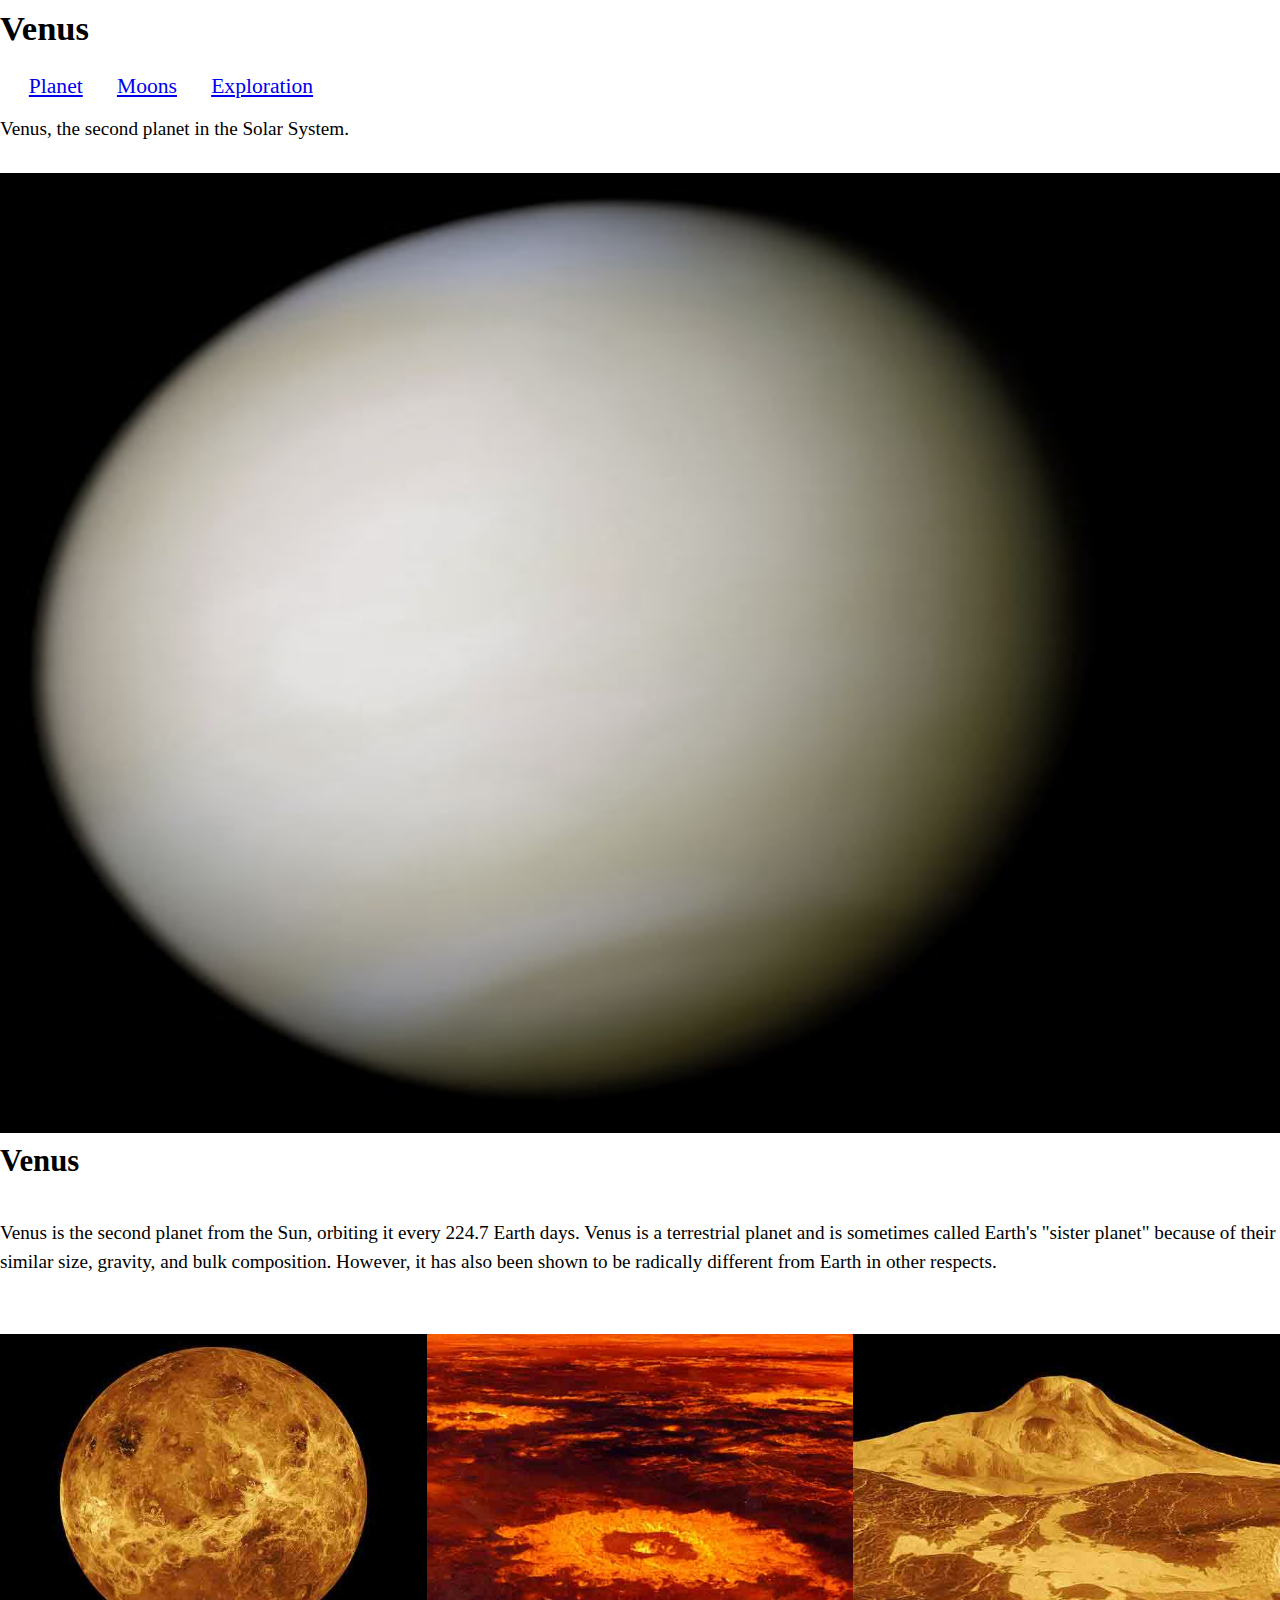
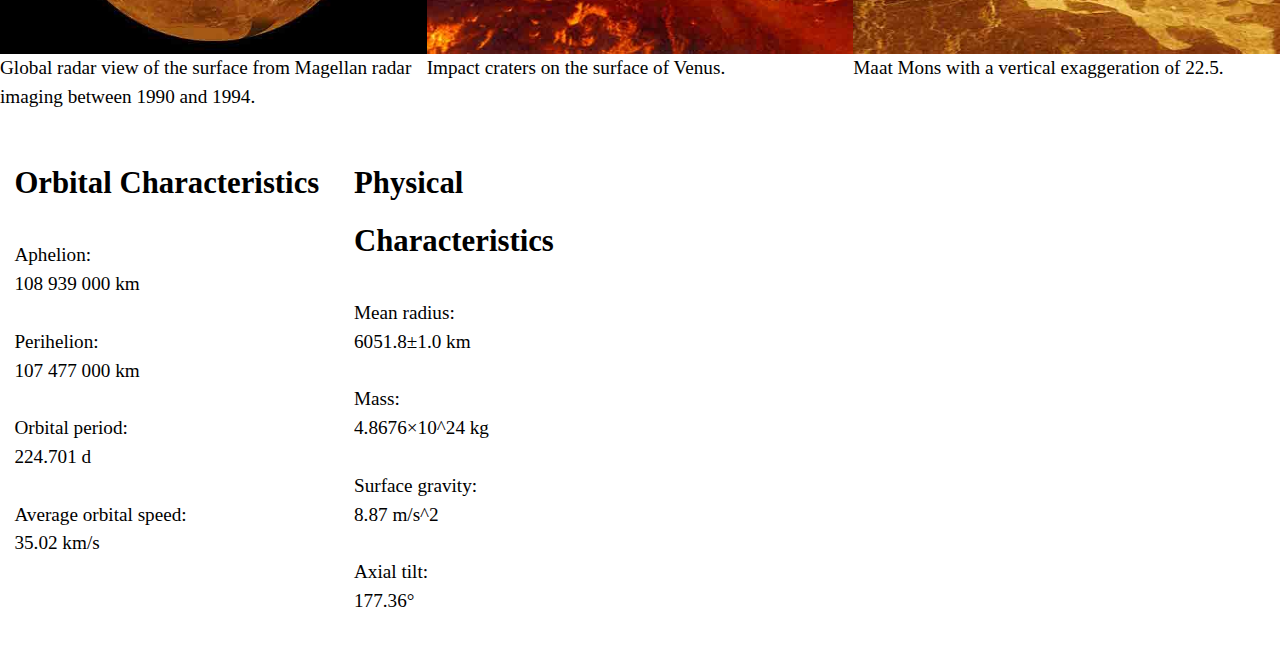
==== index.html @ 6a16e91c "Changed the name of the html" ====
<!DOCTYPE html>
<html lang="en-ca">
<head>
  <meta charset="utf-8">
    <title>CSS Modules</title>
    <meta name="viewport" content="width=device-width, inital-scale=1">
    <meta name="handheldfriendly" content="true">
    <meta name="mobileoptimized" content="240">
    <meta name="viewport" content="width=device-width, inital-scale=">
    <link href="css/module.css" rel="stylesheet">
    <link href="css/grid.css" rel="stylesheet">
    <link href="css/type.css" rel="stylesheet">
    <link href="css/main.css" rel="stylesheet">
</head>
<body>

<header class="grid background-color">
  <div class="unit xs-1">
    <h1 class="push-0">Venus</h1>
  </div>
  <nav class="unit xs-1">
    <ol class="list-group mega island-1-2 push-0">
      <li><a href="#" class="a-background-color island-1-2">Planet</a></li>
      <li><a href="#" class="a-background-color island-1-2">Moons</a></li>
      <li><a href="#" class="a-background-color island-1-2">Exploration</a></li>
    </ol>
  </nav>
</header>

<div class="grid">
  <div class="unit">
    <p>Venus, the second planet in the Solar System.</p>
  </div>
</div>

<div class="grid">
<div class="unit xs-1 s-1 ">
    <div class="embed embed--4by3">
      <img class="embed__item" src="images/venus.jpg" alt="">
    </div>
    <div class="unit">
      <h2>Venus</h2>
      <p class="kilo push-2">Venus is the second planet from the Sun, orbiting it every 224.7 Earth days. Venus is a terrestrial planet and is sometimes called Earth's "sister planet" because of their similar size, gravity, and bulk composition. However, it has also been shown to be radically different from Earth in other respects.</p>
    </div>
</div>




<div class="grid third-background-color">


  <div class="unit xs-1 s-1 m-1-3 b-1-3">
    <figure>
      <div class="embed embed--4by3">
        <img class="embed__item" src="images/venus-1.jpg" alt="">
      </div>
      <figcaption class="">Global radar view of the surface from Magellan radar imaging between 1990 and 1994.</figcaption>
    </figure>
  </div>

  <div class="unit xs-1 s-1 m-1-3 b-1-3">
    <figure>
      <div class="embed embed--4by3">
        <img class="embed__item" src="images/venus-2.jpg" alt="">
      </div>
      <figcaption class="">Impact craters on the surface of Venus.</figcaption>
    </figure>
  </div>

  <div class="unit xs-1 s-1 m-1-3 b-1-3">
    <figure>
      <div class="embed embed--4by3">
        <img class="embed__item" src="images/venus-3.jpg" alt="">
      </div>
      <figcaption class="">Maat Mons with a vertical exaggeration of 22.5.</figcaption>
    </figure>
  </div>
</div>


<div class="grid second-background-color ">
  <div class="unit gutter-1-2 xs-1 s-1 m-1 b-1-2">
    <h2 class="peta pad-top-half">Orbital Characteristics</h2>
    <dt>Aphelion:</dt><dd>108 939 000 km</dd>
    <dt>Perihelion:</dt><dd>107 477 000 km</dd>
    <dt>Orbital period:</dt><dd>224.701 d</dd>
    <dt>Average orbital speed:</dt><dd>35.02 km/s</dd>
  </div>
  <div class="unit gutter-1-2 xs-1 s-1 m-1 b-1-2">
    <h2 class="peta pad-top-half">Physical Characteristics</h2>
    <dt>Mean radius:</dt><dd>6051.8±1.0 km</dd>
    <dt>Mass:</dt><dd>4.8676×10^24 kg</dd>
    <dt>Surface gravity:</dt><dd>8.87 m/s^2</dd>
    <dt>Axial tilt:</dt><dd>177.36°</dd>
  </div>
</div>


</body>
</html>
---- css/module.css ----
/*!
 * Modulifier || Code released under the UNLICENSE
 * Code under other copyrights & licenses listed below.
 * http://modulifier.web-dev.tools/#responsive;images;list-group;embed;media-object;accessibility;print
 */

@-moz-viewport { width: device-width; scale: 1; }
@-ms-viewport { width: device-width; scale: 1; }
@-o-viewport { width: device-width; scale: 1; }
@-webkit-viewport { width: device-width; scale: 1; }
@viewport { width: device-width; scale: 1; }

html {
  box-sizing: border-box;
  -moz-text-size-adjust: 100%;
  -ms-text-size-adjust: 100%;
  -webkit-text-size-adjust: 100%;
  text-size-adjust: 100%;
}

*, *::before, *::after {
  box-sizing: inherit;
}

body {
  margin: 0;
}

article, aside, details, figcaption, figure,
footer, header, main, menu, nav, section, summary {
  display: block;
}

audio, canvas, progress, video {
  display: inline-block;
  vertical-align: baseline;
}

template {
  display: none;
}

img {
  border: 0;
}

.img-flex {
  display: block;
  width: 100%;
}

svg:not(:root) {
  overflow: hidden;
}

svg {
  fill: currentColor;
  stroke: currentColor;
}

.image-replacement, .ir {
  overflow: hidden;
  direction: ltr;
  text-align: left;
  text-indent: 100%;
  white-space: nowrap;
}

.list-group {
  padding-left: 0;
  list-style-type: none;
}

.list-group > dd {
  margin-left: 0;
}

.list-group--inline::before,
.list-group--inline::after {
  content: "";
  display: table;
}

.list-group--inline::after {
  clear: both;
}

.list-group--inline > li {
  display: inline-block;
}

.list-group--inline > dt {
  clear: left;
  float: left;
  width: 11em;
}

.list-group--inline > dd {
  float: left;
  min-width: 12em;
}

.embed {
  margin-left: 0;
  margin-right: 0;
  overflow: hidden;
  position: relative;
  width: 100%;
}

.embed--1by1 {
  padding-top: 100%; /* Square */
}

.embed--4by3 {
  padding-top: 75%; /* Traditional TV/computer screens */
}

.embed--iso216 {
  padding-top: 70.92%; /* A-standard paper sizes */
}

.embed--3by2 {
  padding-top: 66.6%; /* Classic 35 mm film & most digital photos, landscape */
}

.embed--2by3 {
  padding-top: 150%; /* Classic 35 mm film & most digital photos, portrait */
}

.embed--golden {
  padding-top: 61.8%; /* The Golden Ratio */
}

.embed--16by9 {
  padding-top: 56.25%; /* HD TV */
}

.embed--185by100 {
  padding-top: 54.05%; /* Common widescreen cinema */
}

.embed--24by10 {
  padding-top: 41.667%; /* Widescreen cinema: 2.4:1 */;
}

.embed--3by1 {
  padding-top: 33.3333%; /* Panorama photos */
}

.embed--4by1 {
  padding-top: 25%; /* Polyvision */
}

.embed__item {
  height: 100%;
  left: 0;
  position: absolute;
  top: 0;
  width: 100%;
}

.media {
  overflow: hidden;
}

.media__img {
  float: left;
}

.media__img--reversed {
  float: right;
}

.media__img--stacked {
  float: none;
}

.media__body {
  overflow: hidden;
  min-width: 12em; /* Slightly less than 200px, responsiveness built in */
}

a:hover, a:active {
  outline: none;
}

a:focus, [tabindex="0"]:focus,
input:focus, textarea:focus, button:focus {
  outline: 3px solid #000;
  outline-offset: 3px;
}

.skip-links {
  margin: 0;
  padding: 0;
  list-style-type: none;
}

.skip-links a {
  padding: 0.5em 0.75em;
  position: absolute;
  top: -3em;
  z-index: 10000; /* To make sure they're always on top */
  background-color: #000;
  color: #fff;
  font-size: 1.125rem;
  font-weight: bold;
  text-decoration: none;
}

.skip-links a:focus {
  top: 0;
}

.print-only {
  display: none;
  visibility: hidden;
}

@media print {

  .no-print {
    display: none;
    visibility: hidden;
  }

  .print-only {
    display: block;
    visibility: visible;
  }

  /*!
   * (c) HTML5 Boilerplate || MIT License
   *     https://html5boilerplate.com/
   */

  *, *:before, *:after, *:first-letter, *:first-line {
    background: none transparent !important;
    color: #000 !important;
    box-shadow: none !important;
    text-shadow: none !important;
  }

  a, a:visited {
    text-decoration: underline;
  }

  a[href]:after {
    content: " (" attr(href) ")";
  }

  abbr[title]:after {
    content: " (" attr(title) ")";
  }

  a[href^="#"]:after,
  a[href^="javascript:"]:after {
    content: "";
  }

  pre, blockquote {
    page-break-inside: avoid;
  }

  thead {
    display: table-header-group;
  }

  tr, img {
    page-break-inside: avoid;
  }

  p, h1, h2, h3, h4, h5, h6 {
    orphans: 3;
    widows: 3;
  }

  h1, h2, h3, h4, h5, h6 {
    page-break-after: avoid;
  }

  /*! End HTML5 Boilerplate code */
}
---- css/grid.css ----
/*
  Gridifier || Code released under the UNLICENSE
  http://gridifier.web-dev.tools/#xs,4,0,0,0;s,4,25,0,0;m,4,38,1,1;b,4,60,1,1
*/

.grid {
  margin: 0;
  padding: 0;
  letter-spacing: -0.31em;
  text-rendering: optimizespeed;
  display: -webkit-flex;
  -webkit-flex-flow: row wrap;
  display: -ms-flexbox;
  -ms-flex-flow: row wrap;
  display: flex;
  flex-flow: row wrap;
}

.grid-bottom {
  -webkit-align-items: flex-end;
  -ms-align-items: flex-end;
  align-items: flex-end;
}

.grid-middle {
  -webkit-align-items: center;
  -ms-align-items: center;
  align-items: center;
}

.grid-stretch {
  -webkit-align-items: stretch;
  -ms-align-items: stretch;
  align-items: stretch;
}

.opera-only :-o-prefocus, .grid {
  word-spacing: -0.43em;
}

.unit {
  letter-spacing: normal;
  text-rendering: auto;
  vertical-align: top;
  word-spacing: normal;
  display: inline-block;
  visibility: visible;
}

.grid-bottom .unit {
  vertical-align: bottom;
}

.grid-middle .unit {
  vertical-align: middle;
}

[class*="unit-push-"],
[class*="unit-pull-"] {
  position: relative;
}

.unit-xs-hidden {
  display: none;
  visibility: hidden;
}

.unit-xs-centered {
  margin: 0 auto;
}

.unit-xs-1, .xs-1 {
  display: block;
  visibility: visible;
  width: 100%;
}

.unit-xs-1-2, .xs-1-2 {
  width: 50.0000%;
}

.unit-xs-1-3, .xs-1-3 {
  width: 33.3333%;
}

.unit-xs-2-3, .xs-2-3 {
  width: 66.6667%;
}

.unit-xs-1-4, .xs-1-4 {
  width: 25.0000%;
}

.unit-xs-3-4, .xs-3-4 {
  width: 75.0000%;
}

.unit-xs-1-2,.xs-1-2,.unit-xs-1-3,.xs-1-3,.unit-xs-2-3,.xs-2-3,.unit-xs-1-4,.xs-1-4,.unit-xs-3-4,.xs-3-4 {
  display: inline-block;
  visibility: visible;
}

@media only screen and (min-width: 25em) {

.unit-s-hidden {
  display: none;
  visibility: hidden;
}

.unit-s-centered {
  margin: 0 auto;
}

.unit-s-1, .s-1 {
  display: block;
  visibility: visible;
  width: 100%;
}

.unit-s-1-2, .s-1-2 {
  width: 50.0000%;
}

.unit-s-1-3, .s-1-3 {
  width: 33.3333%;
}

.unit-s-2-3, .s-2-3 {
  width: 66.6667%;
}

.unit-s-1-4, .s-1-4 {
  width: 25.0000%;
}

.unit-s-3-4, .s-3-4 {
  width: 75.0000%;
}

.unit-s-1-2,.s-1-2,.unit-s-1-3,.s-1-3,.unit-s-2-3,.s-2-3,.unit-s-1-4,.s-1-4,.unit-s-3-4,.s-3-4 {
  display: inline-block;
  visibility: visible;
}

}

@media only screen and (min-width: 38em) {

.unit-m-hidden {
  display: none;
  visibility: hidden;
}

.unit-m-centered {
  margin: 0 auto;
}

.unit-m-1, .m-1 {
  display: block;
  visibility: visible;
  width: 100%;
}

.unit-offset-m-0 {
  margin-left: 0;
}

.unit-push-m-0,
.unit-pull-m-0 {
  left: 0;
}

.unit-m-1-2, .m-1-2 {
  width: 50.0000%;
}

.unit-offset-m-1-2 {
  margin-left: 50.0000%;
}

.unit-push-m-1-2 {
  left: 50.0000%;
}

.unit-pull-m-1-2 {
  left: -50.0000%;
}

.unit-m-1-3, .m-1-3 {
  width: 33.3333%;
}

.unit-offset-m-1-3 {
  margin-left: 33.3333%;
}

.unit-push-m-1-3 {
  left: 33.3333%;
}

.unit-pull-m-1-3 {
  left: -33.3333%;
}

.unit-m-2-3, .m-2-3 {
  width: 66.6667%;
}

.unit-offset-m-2-3 {
  margin-left: 66.6667%;
}

.unit-push-m-2-3 {
  left: 66.6667%;
}

.unit-pull-m-2-3 {
  left: -66.6667%;
}

.unit-m-1-4, .m-1-4 {
  width: 25.0000%;
}

.unit-offset-m-1-4 {
  margin-left: 25.0000%;
}

.unit-push-m-1-4 {
  left: 25.0000%;
}

.unit-pull-m-1-4 {
  left: -25.0000%;
}

.unit-m-3-4, .m-3-4 {
  width: 75.0000%;
}

.unit-offset-m-3-4 {
  margin-left: 75.0000%;
}

.unit-push-m-3-4 {
  left: 75.0000%;
}

.unit-pull-m-3-4 {
  left: -75.0000%;
}

.unit-m-1-2,.m-1-2,.unit-m-1-3,.m-1-3,.unit-m-2-3,.m-2-3,.unit-m-1-4,.m-1-4,.unit-m-3-4,.m-3-4 {
  display: inline-block;
  visibility: visible;
}

}

@media only screen and (min-width: 60em) {

.unit-b-hidden {
  display: none;
  visibility: hidden;
}

.unit-b-centered {
  margin: 0 auto;
}

.unit-b-1, .b-1 {
  display: block;
  visibility: visible;
  width: 100%;
}

.unit-offset-b-0 {
  margin-left: 0;
}

.unit-push-b-0,
.unit-pull-b-0 {
  left: 0;
}

.unit-b-1-2, .b-1-2 {
  width: 50.0000%;
}

.unit-offset-b-1-2 {
  margin-left: 50.0000%;
}

.unit-push-b-1-2 {
  left: 50.0000%;
}

.unit-pull-b-1-2 {
  left: -50.0000%;
}

.unit-b-1-3, .b-1-3 {
  width: 33.3333%;
}

.unit-offset-b-1-3 {
  margin-left: 33.3333%;
}

.unit-push-b-1-3 {
  left: 33.3333%;
}

.unit-pull-b-1-3 {
  left: -33.3333%;
}

.unit-b-2-3, .b-2-3 {
  width: 66.6667%;
}

.unit-offset-b-2-3 {
  margin-left: 66.6667%;
}

.unit-push-b-2-3 {
  left: 66.6667%;
}

.unit-pull-b-2-3 {
  left: -66.6667%;
}

.unit-b-1-4, .b-1-4 {
  width: 25.0000%;
}

.unit-offset-b-1-4 {
  margin-left: 25.0000%;
}

.unit-push-b-1-4 {
  left: 25.0000%;
}

.unit-pull-b-1-4 {
  left: -25.0000%;
}

.unit-b-3-4, .b-3-4 {
  width: 75.0000%;
}

.unit-offset-b-3-4 {
  margin-left: 75.0000%;
}

.unit-push-b-3-4 {
  left: 75.0000%;
}

.unit-pull-b-3-4 {
  left: -75.0000%;
}

.unit-b-1-2,.b-1-2,.unit-b-1-3,.b-1-3,.unit-b-2-3,.b-2-3,.unit-b-1-4,.b-1-4,.unit-b-3-4,.b-3-4 {
  display: inline-block;
  visibility: visible;
}

}

.unit-content-distribute {
  display: -ms-flexbox;
  display: -webkit-flex;
  display: flex;
  -ms-flex-direction: column;
  -webkit-flex-direction: column;
  flex-direction: column;
  -ms-flex-pack: justify;
  -webkit-justify-content: space-between;
  justify-content: space-between;
}

.content-fill {
  -ms-flex-grow: 2;
  -webkit-flex-grow: 2;
  flex-grow: 2;
  max-width: 100%; /* @bugfix: IE 10, 11 */
}

.content-shrink {
  -ms-align-self: center;
  -webkit-align-self: center;
  align-self: center;
}
---- css/type.css ----
/*
  Typografier || Code released under the UNLICENSE
  http://typografier.web-dev.tools/#0,100,1.3,1.067;38,110,1.4,1.125;60,120,1.5,1.125;90,130,1.5,1.125
*/

html {
  font-size: 100%;
  line-height: 1.3;
}

a {
  background-color: transparent;
}

sub, sup {
  font-size: 75%;
  line-height: 1px;
  position: relative;
  vertical-align: baseline;
}

sup {
  top: -0.5em;
}

sub {
  bottom: -0.25em;
}

pre, code, kbd, samp {
  font-size: 100%;
}

abbr[title] {
  border-bottom: 1px dotted;
  text-decoration: none;
}

b, strong {
  font-weight: bold;
}

dfn, caption {
  font-style: italic;
}

hr {
  border: 0;
  border-top: 1px solid;
  height: 0;
}

table {
  border-collapse: collapse;
  border-spacing: 0;
  width: 100%;
}

th, td {
  border-bottom: 1px solid;
  text-align: left;
}

thead th {
  vertical-align: bottom;
}

.text-left {
  text-align: left;
}

.text-right {
  text-align: right;
}

.text-center {
  text-align: center;
}

.normal {
  font-weight: normal;
}

.bold {
  font-weight: bold;
}

.italic {
  font-style: italic;
}

h1, h2, h3, h4, h5, h6,
p, ul, ol, dl, dd, figure,
blockquote, details, hr,
fieldset, pre, table {
  margin: 0 0 1.3rem;
}

.yotta {
  font-size: 1.5745rem;
  line-height: 1.6513;
}

.zetta {
  font-size: 1.4757rem;
  line-height: 1.7619;
}

h1, .exa {
  font-size: 1.3830rem;
  line-height: 1.8800;
}

h2, .peta {
  font-size: 1.2962rem;
  line-height: 1.0030;
}

h3, .tera {
  font-size: 1.2148rem;
  line-height: 1.0702;
}

h4, .giga {
  font-size: 1.1385rem;
  line-height: 1.1419;
}

h5, .mega {
  font-size: 1.0670rem;
  line-height: 1.2184;
}

h6, .kilo, input, textarea {
  font-size: 1.0000rem;
  line-height: 1.3000;
}

small, .milli {
  font-size: 0.9372rem;
  line-height: 1.3871;
}

.micro {
  font-size: 0.8784rem;
  line-height: 1.4800;
}

.push {
  margin-bottom: 1.3rem;
}

.push-none, .push-0 {
  margin-bottom: 0;
}

.push-double, .push-2 {
  margin-bottom: 2.6000rem;
}

.push-half, .push-1-2 {
  margin-bottom: 0.6500rem;
}

.push-quarter, .push-1-4 {
  margin-bottom: 0.3250rem;
}

.push-right-quarter, .push-r-1-4 {
  margin-right: 0.3250rem;
}

.push-right-half, .push-r-1-2 {
  margin-right: 0.6500rem;
}

.push-right, .push-r {
  margin-right: 1.3rem;
}

.pad-top, .pad-t {
  padding-top: 1.3rem;
}

.pad-bottom, .pad-b {
  padding-bottom: 1.3rem;
}

.pad-top-double, .pad-t-2 {
  padding-top: 2.6000rem;
}

.pad-bottom-double, .pad-b-2 {
  padding-bottom: 2.6000rem;
}

.pad-top-half, .pad-t-1-2 {
  padding-top: 0.6500rem;
}

.pad-bottom-half, .pad-b-1-2 {
  padding-bottom: 0.6500rem;
}

.pad-top-quarter, .pad-t-1-4 {
  padding-top: 0.3250rem;
}

.pad-bottom-quarter, .pad-b-1-4 {
  padding-bottom: 0.3250rem;
}

.island {
  padding: 1.3rem;
}

.island-double, .island-2 {
  padding: 2.6000rem;
}

.island-half, .island-1-2 {
  padding: 0.6500rem;
}

.island-quarter, .island-1-4,
td, th, fieldset {
  padding: 0.3250rem;
}

.gutter {
  padding-left: 1.3rem;
  padding-right: 1.3rem;
}

.gutter-double, .gutter-2 {
  padding-left: 2.6000rem;
  padding-right: 2.6000rem;
}

.gutter-half, .gutter-1-2 {
  padding-left: 0.6500rem;
  padding-right: 0.6500rem;
}

.gutter-quarter, .gutter-1-4 {
  padding-left: 0.3250rem;
  padding-right: 0.3250rem;
}

@media only screen and (min-width: 38em) {

html {
  font-size: 110%;
  line-height: 1.4;
}

h1, h2, h3, h4, h5, h6,
p, ul, ol, dl, dd, figure,
blockquote, details, hr,
fieldset, pre, table {
  margin: 0 0 1.4rem;
}

.yotta {
  font-size: 2.2807rem;
  line-height: 1.2277;
}

.zetta {
  font-size: 2.0273rem;
  line-height: 1.3812;
}

h1, .exa {
  font-size: 1.8020rem;
  line-height: 1.5538;
}

h2, .peta {
  font-size: 1.6018rem;
  line-height: 1.7480;
}

h3, .tera {
  font-size: 1.4238rem;
  line-height: 1.9665;
}

h4, .giga {
  font-size: 1.2656rem;
  line-height: 1.1062;
}

h5, .mega {
  font-size: 1.1250rem;
  line-height: 1.2444;
}

h6, .kilo, input, textarea {
  font-size: 1.0000rem;
  line-height: 1.4000;
}

small, .milli {
  font-size: 0.8889rem;
  line-height: 1.5750;
}

.micro {
  font-size: 0.7901rem;
  line-height: 1.7719;
}

.push {
  margin-bottom: 1.4rem;
}

.push-none, .push-0 {
  margin-bottom: 0;
}

.push-double, .push-2 {
  margin-bottom: 2.8000rem;
}

.push-half, .push-1-2 {
  margin-bottom: 0.7000rem;
}

.push-quarter, .push-1-4 {
  margin-bottom: 0.3500rem;
}

.push-right-quarter, .push-r-1-4 {
  margin-right: 0.3500rem;
}

.push-right-half, .push-r-1-2 {
  margin-right: 0.7000rem;
}

.push-right, .push-r {
  margin-right: 1.4rem;
}

.pad-top, .pad-t {
  padding-top: 1.4rem;
}

.pad-bottom, .pad-b {
  padding-bottom: 1.4rem;
}

.pad-top-double, .pad-t-2 {
  padding-top: 2.8000rem;
}

.pad-bottom-double, .pad-b-2 {
  padding-bottom: 2.8000rem;
}

.pad-top-half, .pad-t-1-2 {
  padding-top: 0.7000rem;
}

.pad-bottom-half, .pad-b-1-2 {
  padding-bottom: 0.7000rem;
}

.pad-top-quarter, .pad-t-1-4 {
  padding-top: 0.3500rem;
}

.pad-bottom-quarter, .pad-b-1-4 {
  padding-bottom: 0.3500rem;
}

.island {
  padding: 1.4rem;
}

.island-double, .island-2 {
  padding: 2.8000rem;
}

.island-half, .island-1-2 {
  padding: 0.7000rem;
}

.island-quarter, .island-1-4,
td, th, fieldset {
  padding: 0.3500rem;
}

.gutter {
  padding-left: 1.4rem;
  padding-right: 1.4rem;
}

.gutter-double, .gutter-2 {
  padding-left: 2.8000rem;
  padding-right: 2.8000rem;
}

.gutter-half, .gutter-1-2 {
  padding-left: 0.7000rem;
  padding-right: 0.7000rem;
}

.gutter-quarter, .gutter-1-4 {
  padding-left: 0.3500rem;
  padding-right: 0.3500rem;
}

}

@media only screen and (min-width: 60em) {

html {
  font-size: 120%;
  line-height: 1.5;
}

h1, h2, h3, h4, h5, h6,
p, ul, ol, dl, dd, figure,
blockquote, details, hr,
fieldset, pre, table {
  margin: 0 0 1.5rem;
}

.yotta {
  font-size: 2.2807rem;
  line-height: 1.3154;
}

.zetta {
  font-size: 2.0273rem;
  line-height: 1.4798;
}

h1, .exa {
  font-size: 1.8020rem;
  line-height: 1.6648;
}

h2, .peta {
  font-size: 1.6018rem;
  line-height: 1.8729;
}

h3, .tera {
  font-size: 1.4238rem;
  line-height: 1.0535;
}

h4, .giga {
  font-size: 1.2656rem;
  line-height: 1.1852;
}

h5, .mega {
  font-size: 1.1250rem;
  line-height: 1.3333;
}

h6, .kilo, input, textarea {
  font-size: 1.0000rem;
  line-height: 1.5000;
}

small, .milli {
  font-size: 0.8889rem;
  line-height: 1.6875;
}

.micro {
  font-size: 0.7901rem;
  line-height: 1.8984;
}

.push {
  margin-bottom: 1.5rem;
}

.push-none, .push-0 {
  margin-bottom: 0;
}

.push-double, .push-2 {
  margin-bottom: 3.0000rem;
}

.push-half, .push-1-2 {
  margin-bottom: 0.7500rem;
}

.push-quarter, .push-1-4 {
  margin-bottom: 0.3750rem;
}

.push-right-quarter, .push-r-1-4 {
  margin-right: 0.3750rem;
}

.push-right-half, .push-r-1-2 {
  margin-right: 0.7500rem;
}

.push-right, .push-r {
  margin-right: 1.5rem;
}

.pad-top, .pad-t {
  padding-top: 1.5rem;
}

.pad-bottom, .pad-b {
  padding-bottom: 1.5rem;
}

.pad-top-double, .pad-t-2 {
  padding-top: 3.0000rem;
}

.pad-bottom-double, .pad-b-2 {
  padding-bottom: 3.0000rem;
}

.pad-top-half, .pad-t-1-2 {
  padding-top: 0.7500rem;
}

.pad-bottom-half, .pad-b-1-2 {
  padding-bottom: 0.7500rem;
}

.pad-top-quarter, .pad-t-1-4 {
  padding-top: 0.3750rem;
}

.pad-bottom-quarter, .pad-b-1-4 {
  padding-bottom: 0.3750rem;
}

.island {
  padding: 1.5rem;
}

.island-double, .island-2 {
  padding: 3.0000rem;
}

.island-half, .island-1-2 {
  padding: 0.7500rem;
}

.island-quarter, .island-1-4,
td, th, fieldset {
  padding: 0.3750rem;
}

.gutter {
  padding-left: 1.5rem;
  padding-right: 1.5rem;
}

.gutter-double, .gutter-2 {
  padding-left: 3.0000rem;
  padding-right: 3.0000rem;
}

.gutter-half, .gutter-1-2 {
  padding-left: 0.7500rem;
  padding-right: 0.7500rem;
}

.gutter-quarter, .gutter-1-4 {
  padding-left: 0.3750rem;
  padding-right: 0.3750rem;
}

}

@media only screen and (min-width: 90em) {

html {
  font-size: 130%;
  line-height: 1.5;
}

h1, h2, h3, h4, h5, h6,
p, ul, ol, dl, dd, figure,
blockquote, details, hr,
fieldset, pre, table {
  margin: 0 0 1.5rem;
}

.yotta {
  font-size: 2.2807rem;
  line-height: 1.3154;
}

.zetta {
  font-size: 2.0273rem;
  line-height: 1.4798;
}

h1, .exa {
  font-size: 1.8020rem;
  line-height: 1.6648;
}

h2, .peta {
  font-size: 1.6018rem;
  line-height: 1.8729;
}

h3, .tera {
  font-size: 1.4238rem;
  line-height: 1.0535;
}

h4, .giga {
  font-size: 1.2656rem;
  line-height: 1.1852;
}

h5, .mega {
  font-size: 1.1250rem;
  line-height: 1.3333;
}

h6, .kilo, input, textarea {
  font-size: 1.0000rem;
  line-height: 1.5000;
}

small, .milli {
  font-size: 0.8889rem;
  line-height: 1.6875;
}

.micro {
  font-size: 0.7901rem;
  line-height: 1.8984;
}

.push {
  margin-bottom: 1.5rem;
}

.push-none, .push-0 {
  margin-bottom: 0;
}

.push-double, .push-2 {
  margin-bottom: 3.0000rem;
}

.push-half, .push-1-2 {
  margin-bottom: 0.7500rem;
}

.push-quarter, .push-1-4 {
  margin-bottom: 0.3750rem;
}

.push-right-quarter, .push-r-1-4 {
  margin-right: 0.3750rem;
}

.push-right-half, .push-r-1-2 {
  margin-right: 0.7500rem;
}

.push-right, .push-r {
  margin-right: 1.5rem;
}

.pad-top, .pad-t {
  padding-top: 1.5rem;
}

.pad-bottom, .pad-b {
  padding-bottom: 1.5rem;
}

.pad-top-double, .pad-t-2 {
  padding-top: 3.0000rem;
}

.pad-bottom-double, .pad-b-2 {
  padding-bottom: 3.0000rem;
}

.pad-top-half, .pad-t-1-2 {
  padding-top: 0.7500rem;
}

.pad-bottom-half, .pad-b-1-2 {
  padding-bottom: 0.7500rem;
}

.pad-top-quarter, .pad-t-1-4 {
  padding-top: 0.3750rem;
}

.pad-bottom-quarter, .pad-b-1-4 {
  padding-bottom: 0.3750rem;
}

.island {
  padding: 1.5rem;
}

.island-double, .island-2 {
  padding: 3.0000rem;
}

.island-half, .island-1-2 {
  padding: 0.7500rem;
}

.island-quarter, .island-1-4,
td, th, fieldset {
  padding: 0.3750rem;
}

.gutter {
  padding-left: 1.5rem;
  padding-right: 1.5rem;
}

.gutter-double, .gutter-2 {
  padding-left: 3.0000rem;
  padding-right: 3.0000rem;
}

.gutter-half, .gutter-1-2 {
  padding-left: 0.7500rem;
  padding-right: 0.7500rem;
}

.gutter-quarter, .gutter-1-4 {
  padding-left: 0.3750rem;
  padding-right: 0.3750rem;
}

}
---- css/main.css ----
@media only screen and (min-width: 25em)  {
  nav li {
    display: inline-block;
  }
}
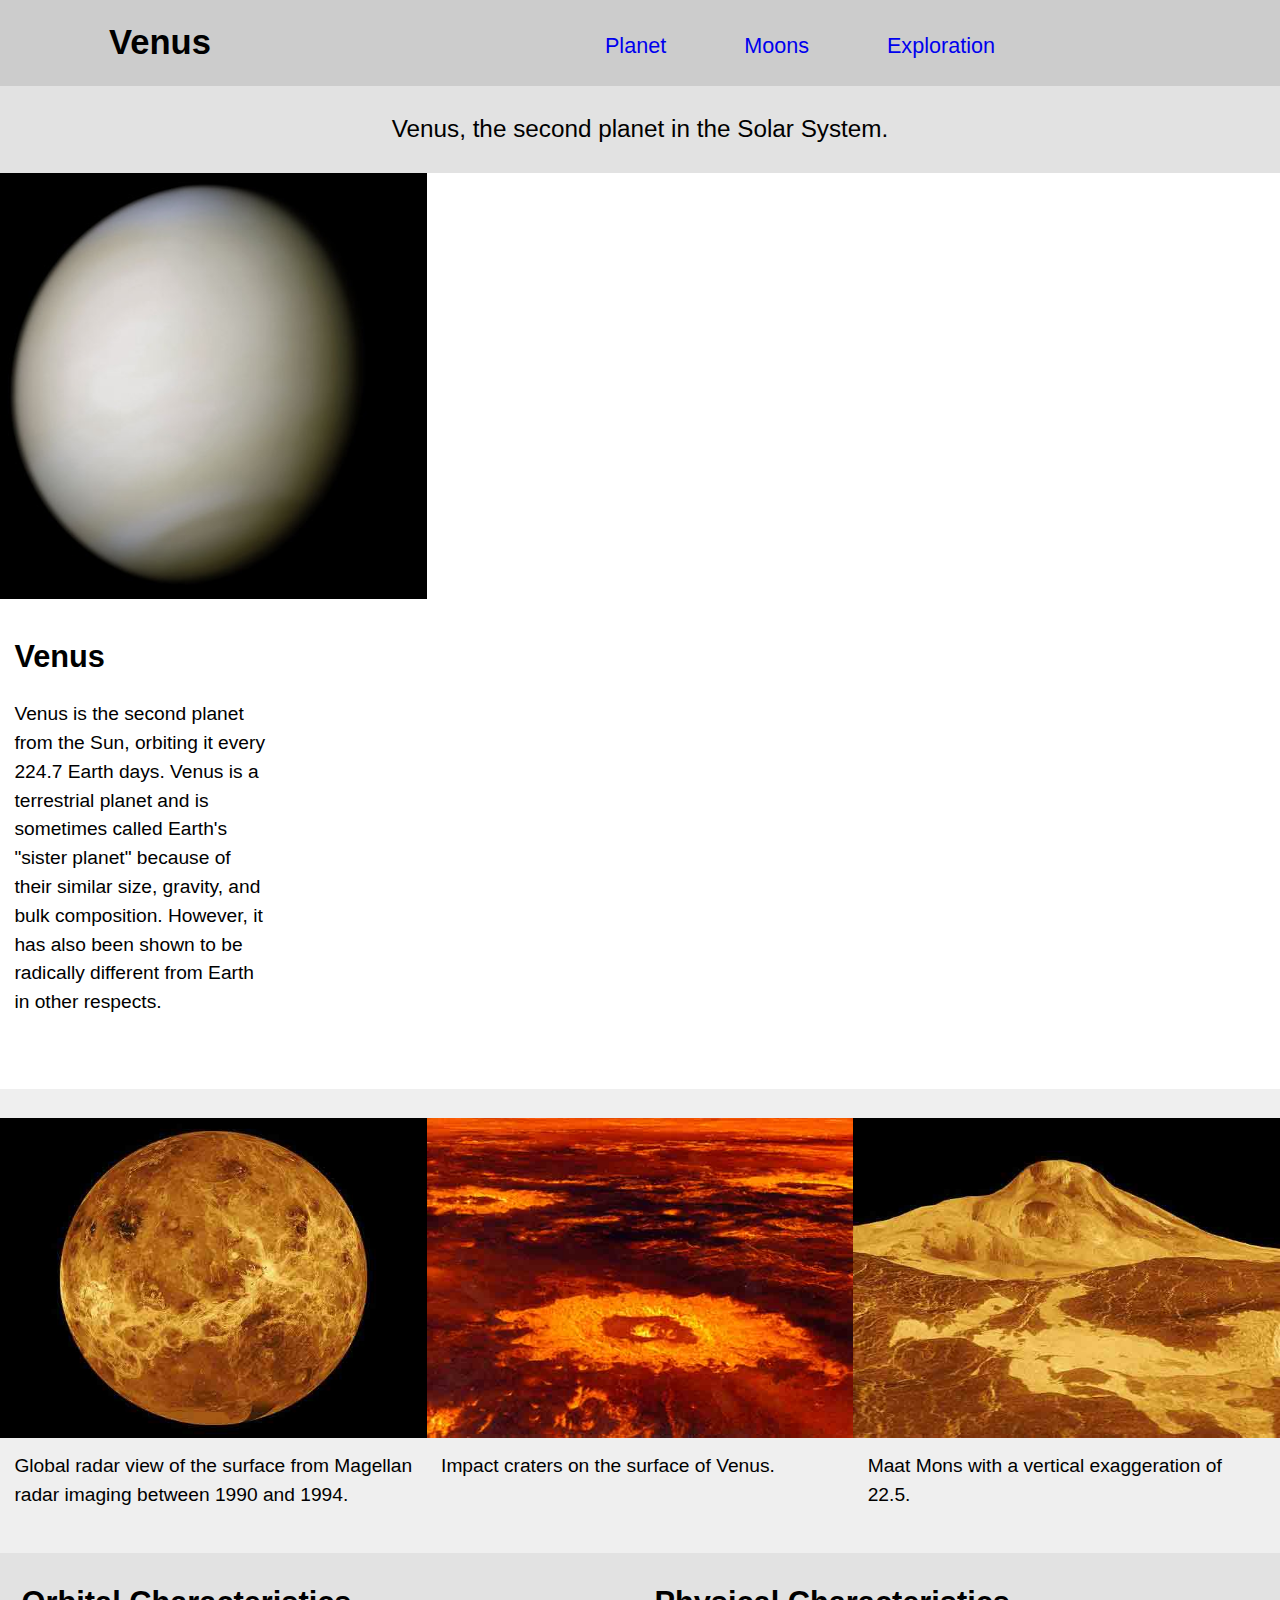
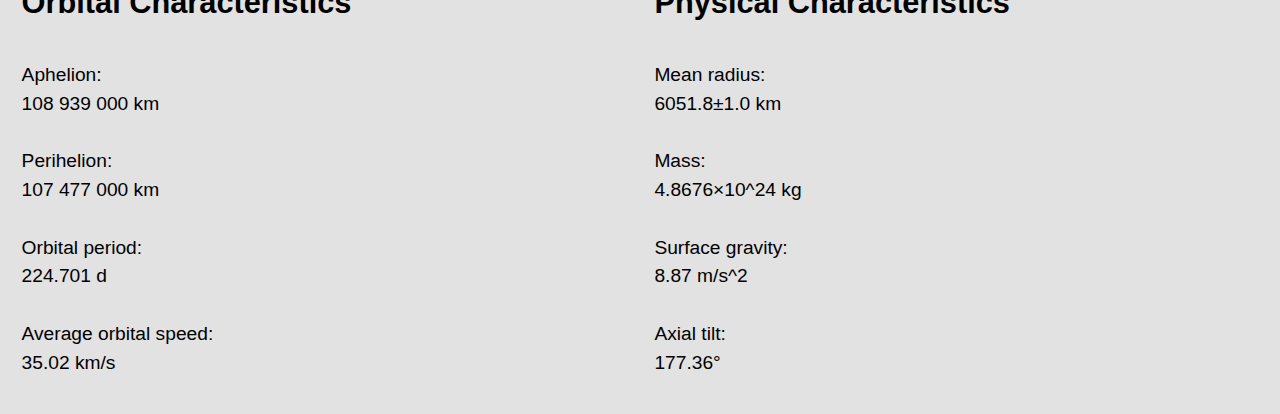
==== commit 8ac355fd: "Modifications" ====
--- a/index.html
+++ b/index.html
@@ -2,7 +2,7 @@
 <html lang="en-ca">
 <head>
   <meta charset="utf-8">
-    <title>CSS Modules</title>
+    <title>Venus</title>
     <meta name="viewport" content="width=device-width, inital-scale=1">
     <meta name="handheldfriendly" content="true">
     <meta name="mobileoptimized" content="240">
@@ -14,87 +14,85 @@
 </head>
 <body>
 
-<header class="grid background-color">
-  <div class="unit xs-1">
-    <h1 class="push-0">Venus</h1>
+<header class="grid background-color grid-middle pad-t-1-2 pad-b-1-2">
+  <div class="unit xs-1 s-1 m-1-4">
+    <h1 class="push-0 text-center">Venus</h1>
   </div>
-  <nav class="unit xs-1">
-    <ol class="list-group mega island-1-2 push-0">
-      <li><a href="#" class="a-background-color island-1-2">Planet</a></li>
-      <li><a href="#" class="a-background-color island-1-2">Moons</a></li>
-      <li><a href="#" class="a-background-color island-1-2">Exploration</a></li>
+  <nav class="unit xs-1 s-1 m-3-4">
+    <ol class="list-group mega push-0">
+      <li class="gutter"><a href="#" class="a-background-color island-1-4">Planet</a></li>
+      <li class="gutter pad-t-1-4"><a href="#" class="a-background-color island-1-4">Moons</a></li>
+      <li class="gutter pad-t-1-4"><a href="#" class="a-background-color island-1-4">Exploration</a></li>
     </ol>
   </nav>
 </header>
 
-<div class="grid">
-  <div class="unit">
-    <p>Venus, the second planet in the Solar System.</p>
+<div class="grid second-background-color text-center island-1-2 gutter">
+  <div class="unit xs-1 s-1 m-1 b-1 pad-t-1-2 pad-b-1-2">
+    <p class="giga push-0">Venus, the second planet in the Solar System.</p>
   </div>
 </div>
 
 <div class="grid">
-<div class="unit xs-1 s-1 ">
-    <div class="embed embed--4by3">
+  <div class="unit xs-1 s-1 m-1-2 b-1-3">
+    <div class="embed embed--1by1">
       <img class="embed__item" src="images/venus.jpg" alt="">
     </div>
-    <div class="unit">
-      <h2>Venus</h2>
-      <p class="kilo push-2">Venus is the second planet from the Sun, orbiting it every 224.7 Earth days. Venus is a terrestrial planet and is sometimes called Earth's "sister planet" because of their similar size, gravity, and bulk composition. However, it has also been shown to be radically different from Earth in other respects.</p>
+    <div class="unit xs-1 s-1 m-1-2 b-2-3">
+      <h2 class="gutter-1-2 push-0 pad-top">Venus</h2>
+      <p class="kilo push-2 island-1-2">Venus is the second planet from the Sun, orbiting it every 224.7 Earth days. Venus is a terrestrial planet and is sometimes called Earth's "sister planet" because of their similar size, gravity, and bulk composition. However, it has also been shown to be radically different from Earth in other respects.</p>
     </div>
+  </div>
 </div>
 
 
 
 
 <div class="grid third-background-color">
-
-
-  <div class="unit xs-1 s-1 m-1-3 b-1-3">
+  <div class="unit xs-1 s-1 m-1-3 b-1-3 pad-top">
     <figure>
       <div class="embed embed--4by3">
         <img class="embed__item" src="images/venus-1.jpg" alt="">
       </div>
-      <figcaption class="">Global radar view of the surface from Magellan radar imaging between 1990 and 1994.</figcaption>
+      <figcaption class="island-1-2">Global radar view of the surface from Magellan radar imaging between 1990 and 1994.</figcaption>
     </figure>
   </div>
 
-  <div class="unit xs-1 s-1 m-1-3 b-1-3">
+  <div class="unit xs-1 s-1-2 m-1-3 b-1-3 pad-top">
     <figure>
       <div class="embed embed--4by3">
         <img class="embed__item" src="images/venus-2.jpg" alt="">
       </div>
-      <figcaption class="">Impact craters on the surface of Venus.</figcaption>
+      <figcaption class="island-1-2">Impact craters on the surface of Venus.</figcaption>
     </figure>
   </div>
 
-  <div class="unit xs-1 s-1 m-1-3 b-1-3">
+  <div class="unit xs-1 s-1-2 m-1-3 b-1-3 pad-top">
     <figure>
       <div class="embed embed--4by3">
         <img class="embed__item" src="images/venus-3.jpg" alt="">
       </div>
-      <figcaption class="">Maat Mons with a vertical exaggeration of 22.5.</figcaption>
+      <figcaption class="island-1-2">Maat Mons with a vertical exaggeration of 22.5.</figcaption>
     </figure>
   </div>
 </div>
 
-
-<div class="grid second-background-color ">
-  <div class="unit gutter-1-2 xs-1 s-1 m-1 b-1-2">
-    <h2 class="peta pad-top-half">Orbital Characteristics</h2>
-    <dt>Aphelion:</dt><dd>108 939 000 km</dd>
-    <dt>Perihelion:</dt><dd>107 477 000 km</dd>
-    <dt>Orbital period:</dt><dd>224.701 d</dd>
-    <dt>Average orbital speed:</dt><dd>35.02 km/s</dd>
+  <div class="grid second-background-color island-1-4">
+    <div class="unit gutter-1-2 xs-1 s-1 m-1 b-1-2">
+      <h2 class="peta pad-top-half">Orbital Characteristics</h2>
+      <dt>Aphelion:</dt><dd>108 939 000 km</dd>
+      <dt>Perihelion:</dt><dd>107 477 000 km</dd>
+      <dt>Orbital period:</dt><dd>224.701 d</dd>
+      <dt>Average orbital speed:</dt><dd>35.02 km/s</dd>
+    </div>
+    <div class="unit gutter-1-2 xs-1 s-1 m-1 b-1-2">
+      <h2 class="peta pad-top-half">Physical Characteristics</h2>
+      <dt>Mean radius:</dt><dd>6051.8±1.0 km</dd>
+      <dt>Mass:</dt><dd>4.8676×10^24 kg</dd>
+      <dt>Surface gravity:</dt><dd>8.87 m/s^2</dd>
+      <dt>Axial tilt:</dt><dd>177.36°</dd>
+    </div>
   </div>
-  <div class="unit gutter-1-2 xs-1 s-1 m-1 b-1-2">
-    <h2 class="peta pad-top-half">Physical Characteristics</h2>
-    <dt>Mean radius:</dt><dd>6051.8±1.0 km</dd>
-    <dt>Mass:</dt><dd>4.8676×10^24 kg</dd>
-    <dt>Surface gravity:</dt><dd>8.87 m/s^2</dd>
-    <dt>Axial tilt:</dt><dd>177.36°</dd>
-  </div>
-</div>
 
 
 </body>
--- a/css/main.css
+++ b/css/main.css
@@ -1,5 +1,41 @@
+html {
+  font-family: sans-serif;
+}
+
+.background-color {
+  background-color: #cccccc;
+  width: 100%;
+}
+
+.second-background-color {
+  background-color: #e2e2e2;
+}
+
+.third-background-color {
+  background-color: #efefef;
+}
+
+nav a {
+  text-decoration: none;
+}
+
+.a-background-color:hover{
+  background-color: #0373d7;
+  color: white;
+  width: 100%;
+}
+
+nav a {
+  width: 100%;
+}
+
+
 @media only screen and (min-width: 25em)  {
   nav li {
     display: inline-block;
   }
+
+  nav ol {
+    text-align: center;
+  }
 }
